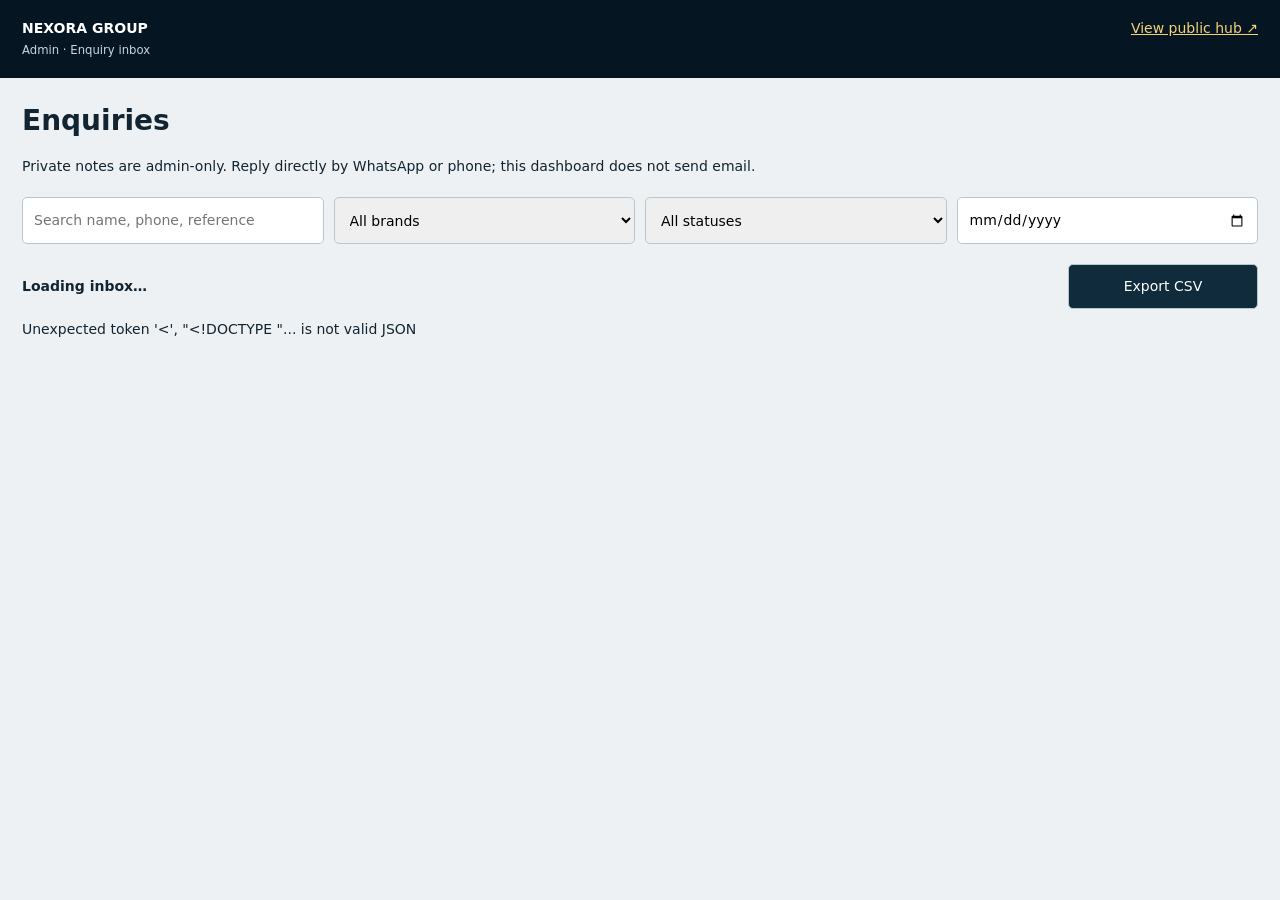
==== public/admin.html @ dfb620a5 "REVIEW AND REPAIR — complete options 1–4 for NEXORA GROUP Fixed animation timing and canvas fallback" ====
<!doctype html><html lang="en"><head><meta charset="utf-8"><meta name="viewport" content="width=device-width,initial-scale=1"><title>Enquiry inbox — NEXORA GROUP</title><link rel="icon" href="/favicon.svg"><style>*{box-sizing:border-box}body{margin:0;background:#eef1f3;color:#122431;font:14px/1.5 system-ui,sans-serif}header{background:#061522;color:#fff;padding:18px 22px;display:flex;justify-content:space-between;gap:12px}header a{color:#f3d27a}main{max-width:1400px;margin:auto;padding:22px}h1{font-size:28px;margin:0}small{color:#5d6d77}.filters{display:grid;grid-template-columns:repeat(4,minmax(0,1fr));gap:10px;margin:20px 0}input,select,textarea,button{font:inherit;padding:11px;border:1px solid #bac6cd;border-radius:5px;width:100%}button{cursor:pointer;background:#102c3c;color:#fff}.toolbar{display:flex;gap:10px;align-items:center;justify-content:space-between}.list{display:grid;grid-template-columns:repeat(auto-fit,minmax(290px,1fr));gap:14px;margin-top:16px}.item{background:#fff;border:1px solid #d5dde1;border-radius:8px;padding:16px}.item h2{font-size:18px;margin:4px 0}.item p{overflow-wrap:anywhere}.meta{font-size:12px;color:#566670}.item label{display:block;font-size:12px;margin-top:10px}.item textarea{min-height:68px}.actions{display:grid;grid-template-columns:1fr 1fr;gap:8px;margin-top:12px}.wa{display:block;text-align:center;padding:10px;background:#dff4e9;color:#13583d;text-decoration:none;border-radius:5px;font-weight:700}#message{margin-top:10px}@media(max-width:650px){main{padding:14px}.filters{grid-template-columns:1fr 1fr}header{flex-direction:column}.toolbar{flex-direction:column;align-items:stretch}}@media(max-width:390px){.filters{grid-template-columns:1fr}}:focus-visible{outline:3px solid #b88a2a;outline-offset:3px}input:focus,select:focus,textarea:focus{border-color:#b88a2a;box-shadow:0 0 0 3px #b88a2a22}button:disabled{opacity:.65;cursor:wait}.item{box-shadow:0 8px 24px #102c3c0b}.item label{font-weight:600}.item textarea{resize:vertical}body{padding-bottom:env(safe-area-inset-bottom)}@media(prefers-reduced-motion:reduce){*,*::before,*::after{scroll-behavior:auto!important;animation-duration:.01ms!important;transition-duration:.01ms!important}}</style></head><body><header><div><b>NEXORA GROUP</b><br><small style="color:#c9d6de">Admin · Enquiry inbox</small></div><a href="/">View public hub ↗</a></header><main><h1>Enquiries</h1><p>Private notes are admin-only. Reply directly by WhatsApp or phone; this dashboard does not send email.</p><div class="filters"><input id="q" aria-label="Search enquiries by name, phone or reference" placeholder="Search name, phone, reference"><select id="brand"><option value="">All brands</option><option>SKYLINE Architecture &amp; Design</option><option>SCHOLARS UNIVERSITY</option><option>NEXORA TECHNOLOGIES</option><option>TEKDiD Forex Trading Technology</option><option>NEXORA GROUP / Not sure yet</option></select><select id="status"><option value="">All statuses</option><option value="new">New</option><option value="contacted">Contacted</option><option value="in_progress">In progress</option><option value="closed">Closed</option></select><input id="date" type="date" aria-label="Filter from date"></div><div class="toolbar"><b id="count">Loading inbox…</b><button id="csv" style="max-width:190px">Export CSV</button></div><p id="message" role="status" aria-live="polite"></p><div id="list" class="list"></div></main><script>let records=[],loadSequence=0,loadController=null;const $=id=>document.getElementById(id),esc=s=>String(s??'').replace(/[&<>"']/g,c=>({'&':'&amp;','<':'&lt;','>':'&gt;','"':'&quot;',"'":'&#39;'}[c]));async function load(){const sequence=++loadSequence;if(loadController)loadController.abort();const controller=new AbortController();loadController=controller;const timer=setTimeout(()=>controller.abort(),12000);$('message').textContent='Loading enquiries…';try{const u=new URL('/api/admin-enquiries',location.origin);for(const k of ['q','brand','status','date'])u.searchParams.set(k,$(k).value);const r=await fetch(u,{credentials:'same-origin',redirect:'manual',signal:controller.signal});if(r.status===401||r.type==='opaqueredirect'){const d=r.status===401?await r.json().catch(()=>({})):{};location.href=d.login_url||'https://hatchable.com/console/login';return}if(r.status===403){if(sequence===loadSequence){$('list').innerHTML='';$('message').textContent='Access denied. Sign in with an authorized NEXORA project admin account.'}return}const d=await r.json();if(sequence!==loadSequence)return;if(!r.ok)throw Error(d.error||'Inbox request failed.');records=d.enquiries||[];$('count').textContent=records.filter(x=>x.status==='new').length+' new · '+records.length+' shown';$('message').textContent='';$('list').innerHTML=records.map(x=>{const wa='https://wa.me/'+x.phone.replace(/\D/g,'')+'?text='+encodeURIComponent('Hello '+x.name+', following up on your NEXORA GROUP enquiry '+x.reference_code+' about '+x.brand+'. ');return '<article class="item" data-id="'+x.id+'"><div class="meta">'+esc(x.reference_code)+' · '+esc(new Date(x.created_at).toLocaleString())+'</div><h2>'+esc(x.name)+'</h2><p><b>'+esc(x.brand)+'</b><br><a href="tel:'+esc(x.phone)+'">'+esc(x.phone)+'</a>'+(x.email?'<br>Optional email: '+esc(x.email):'')+'</p><p>'+esc(x.message)+'</p><label>Status<select class="edit-status"><option value="new" '+(x.status==='new'?'selected':'')+'>New</option><option value="contacted" '+(x.status==='contacted'?'selected':'')+'>Contacted</option><option value="in_progress" '+(x.status==='in_progress'?'selected':'')+'>In progress</option><option value="closed" '+(x.status==='closed'?'selected':'')+'>Closed</option></select></label><label>Public note<textarea class="public-note">'+esc(x.public_note)+'</textarea></label><label>Private notes<textarea class="private-notes">'+esc(x.private_notes)+'</textarea></label><div class="actions"><button class="save">Save changes</button><a class="wa" href="'+wa+'" target="_blank" rel="noopener">Reply on WhatsApp ↗</a><a href="tel:'+esc(x.phone)+'">Call visitor</a></div></article>';}).join('')||'<p>No enquiries match these filters.</p>';}catch(e){if(sequence===loadSequence){$('list').innerHTML='';$('message').textContent=e.name==='AbortError'?'The request timed out. Check your connection and try again.':(e.message||'Could not load enquiries.')}}finally{clearTimeout(timer)}}$('list').addEventListener('click',async e=>{const b=e.target.closest('.save');if(!b)return;const c=b.closest('.item');b.disabled=true;try{const r=await fetch('/api/admin-enquiries',{method:'PUT',credentials:'same-origin',headers:{'content-type':'application/json'},body:JSON.stringify({id:Number(c.dataset.id),status:c.querySelector('.edit-status').value,public_note:c.querySelector('.public-note').value,private_notes:c.querySelector('.private-notes').value}),signal:AbortSignal.timeout(15000)}),d=await r.json();if(!r.ok)throw Error(d.error||'Save failed');$('message').textContent='Saved.';await load();}catch(e){$('message').textContent=e.message}finally{b.disabled=false}});function csvCell(value){let s=String(value??'');if(/^[\s\u0000-\u001f]*[=+@-]/.test(s)||/^[\t\r\n]/.test(s))s="'"+s;return '"'+s.replace(/"/g,'""')+'"'}$('csv').onclick=()=>{const cols=['reference_code','name','phone','email','brand','message','status','public_note','private_notes','created_at'],csv=[cols.join(','),...records.map(r=>cols.map(k=>csvCell(r[k])).join(','))].join('\r\n'),a=document.createElement('a');a.href=URL.createObjectURL(new Blob([csv],{type:'text/csv'}));a.download='nexora-enquiries.csv';a.click();URL.revokeObjectURL(a.href)};let t;['q','brand','status','date'].forEach(id=>$(id).addEventListener(id==='q'?'input':'change',()=>{clearTimeout(t);t=setTimeout(load,250)}));load();</script><script src="/nexora-config.js"></script><script src="/contact-config.js" defer></script></body></html>
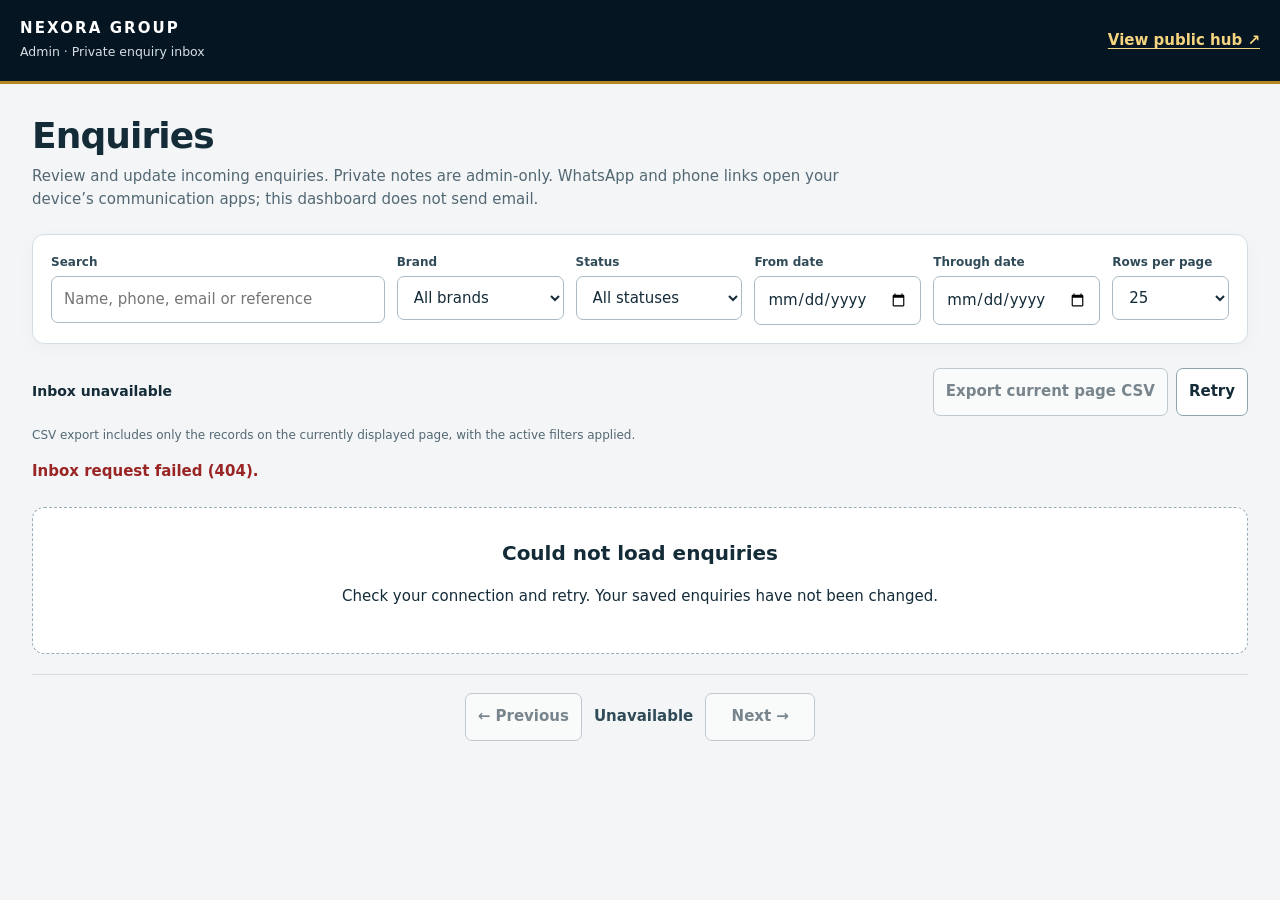
==== commit 8710a054: "Continue improving NEXORA GROUP: complete admin pagination, verify authorization, improve accessibil" ====
--- a/public/admin.html
+++ b/public/admin.html
@@ -1 +1,66 @@
-<!doctype html><html lang="en"><head><meta charset="utf-8"><meta name="viewport" content="width=device-width,initial-scale=1"><title>Enquiry inbox — NEXORA GROUP</title><link rel="icon" href="/favicon.svg"><style>*{box-sizing:border-box}body{margin:0;background:#eef1f3;color:#122431;font:14px/1.5 system-ui,sans-serif}header{background:#061522;color:#fff;padding:18px 22px;display:flex;justify-content:space-between;gap:12px}header a{color:#f3d27a}main{max-width:1400px;margin:auto;padding:22px}h1{font-size:28px;margin:0}small{color:#5d6d77}.filters{display:grid;grid-template-columns:repeat(4,minmax(0,1fr));gap:10px;margin:20px 0}input,select,textarea,button{font:inherit;padding:11px;border:1px solid #bac6cd;border-radius:5px;width:100%}button{cursor:pointer;background:#102c3c;color:#fff}.toolbar{display:flex;gap:10px;align-items:center;justify-content:space-between}.list{display:grid;grid-template-columns:repeat(auto-fit,minmax(290px,1fr));gap:14px;margin-top:16px}.item{background:#fff;border:1px solid #d5dde1;border-radius:8px;padding:16px}.item h2{font-size:18px;margin:4px 0}.item p{overflow-wrap:anywhere}.meta{font-size:12px;color:#566670}.item label{display:block;font-size:12px;margin-top:10px}.item textarea{min-height:68px}.actions{display:grid;grid-template-columns:1fr 1fr;gap:8px;margin-top:12px}.wa{display:block;text-align:center;padding:10px;background:#dff4e9;color:#13583d;text-decoration:none;border-radius:5px;font-weight:700}#message{margin-top:10px}@media(max-width:650px){main{padding:14px}.filters{grid-template-columns:1fr 1fr}header{flex-direction:column}.toolbar{flex-direction:column;align-items:stretch}}@media(max-width:390px){.filters{grid-template-columns:1fr}}:focus-visible{outline:3px solid #b88a2a;outline-offset:3px}input:focus,select:focus,textarea:focus{border-color:#b88a2a;box-shadow:0 0 0 3px #b88a2a22}button:disabled{opacity:.65;cursor:wait}.item{box-shadow:0 8px 24px #102c3c0b}.item label{font-weight:600}.item textarea{resize:vertical}body{padding-bottom:env(safe-area-inset-bottom)}@media(prefers-reduced-motion:reduce){*,*::before,*::after{scroll-behavior:auto!important;animation-duration:.01ms!important;transition-duration:.01ms!important}}</style></head><body><header><div><b>NEXORA GROUP</b><br><small style="color:#c9d6de">Admin · Enquiry inbox</small></div><a href="/">View public hub ↗</a></header><main><h1>Enquiries</h1><p>Private notes are admin-only. Reply directly by WhatsApp or phone; this dashboard does not send email.</p><div class="filters"><input id="q" aria-label="Search enquiries by name, phone or reference" placeholder="Search name, phone, reference"><select id="brand"><option value="">All brands</option><option>SKYLINE Architecture &amp; Design</option><option>SCHOLARS UNIVERSITY</option><option>NEXORA TECHNOLOGIES</option><option>TEKDiD Forex Trading Technology</option><option>NEXORA GROUP / Not sure yet</option></select><select id="status"><option value="">All statuses</option><option value="new">New</option><option value="contacted">Contacted</option><option value="in_progress">In progress</option><option value="closed">Closed</option></select><input id="date" type="date" aria-label="Filter from date"></div><div class="toolbar"><b id="count">Loading inbox…</b><button id="csv" style="max-width:190px">Export CSV</button></div><p id="message" role="status" aria-live="polite"></p><div id="list" class="list"></div></main><script>let records=[],loadSequence=0,loadController=null;const $=id=>document.getElementById(id),esc=s=>String(s??'').replace(/[&<>"']/g,c=>({'&':'&amp;','<':'&lt;','>':'&gt;','"':'&quot;',"'":'&#39;'}[c]));async function load(){const sequence=++loadSequence;if(loadController)loadController.abort();const controller=new AbortController();loadController=controller;const timer=setTimeout(()=>controller.abort(),12000);$('message').textContent='Loading enquiries…';try{const u=new URL('/api/admin-enquiries',location.origin);for(const k of ['q','brand','status','date'])u.searchParams.set(k,$(k).value);const r=await fetch(u,{credentials:'same-origin',redirect:'manual',signal:controller.signal});if(r.status===401||r.type==='opaqueredirect'){const d=r.status===401?await r.json().catch(()=>({})):{};location.href=d.login_url||'https://hatchable.com/console/login';return}if(r.status===403){if(sequence===loadSequence){$('list').innerHTML='';$('message').textContent='Access denied. Sign in with an authorized NEXORA project admin account.'}return}const d=await r.json();if(sequence!==loadSequence)return;if(!r.ok)throw Error(d.error||'Inbox request failed.');records=d.enquiries||[];$('count').textContent=records.filter(x=>x.status==='new').length+' new · '+records.length+' shown';$('message').textContent='';$('list').innerHTML=records.map(x=>{const wa='https://wa.me/'+x.phone.replace(/\D/g,'')+'?text='+encodeURIComponent('Hello '+x.name+', following up on your NEXORA GROUP enquiry '+x.reference_code+' about '+x.brand+'. ');return '<article class="item" data-id="'+x.id+'"><div class="meta">'+esc(x.reference_code)+' · '+esc(new Date(x.created_at).toLocaleString())+'</div><h2>'+esc(x.name)+'</h2><p><b>'+esc(x.brand)+'</b><br><a href="tel:'+esc(x.phone)+'">'+esc(x.phone)+'</a>'+(x.email?'<br>Optional email: '+esc(x.email):'')+'</p><p>'+esc(x.message)+'</p><label>Status<select class="edit-status"><option value="new" '+(x.status==='new'?'selected':'')+'>New</option><option value="contacted" '+(x.status==='contacted'?'selected':'')+'>Contacted</option><option value="in_progress" '+(x.status==='in_progress'?'selected':'')+'>In progress</option><option value="closed" '+(x.status==='closed'?'selected':'')+'>Closed</option></select></label><label>Public note<textarea class="public-note">'+esc(x.public_note)+'</textarea></label><label>Private notes<textarea class="private-notes">'+esc(x.private_notes)+'</textarea></label><div class="actions"><button class="save">Save changes</button><a class="wa" href="'+wa+'" target="_blank" rel="noopener">Reply on WhatsApp ↗</a><a href="tel:'+esc(x.phone)+'">Call visitor</a></div></article>';}).join('')||'<p>No enquiries match these filters.</p>';}catch(e){if(sequence===loadSequence){$('list').innerHTML='';$('message').textContent=e.name==='AbortError'?'The request timed out. Check your connection and try again.':(e.message||'Could not load enquiries.')}}finally{clearTimeout(timer)}}$('list').addEventListener('click',async e=>{const b=e.target.closest('.save');if(!b)return;const c=b.closest('.item');b.disabled=true;try{const r=await fetch('/api/admin-enquiries',{method:'PUT',credentials:'same-origin',headers:{'content-type':'application/json'},body:JSON.stringify({id:Number(c.dataset.id),status:c.querySelector('.edit-status').value,public_note:c.querySelector('.public-note').value,private_notes:c.querySelector('.private-notes').value}),signal:AbortSignal.timeout(15000)}),d=await r.json();if(!r.ok)throw Error(d.error||'Save failed');$('message').textContent='Saved.';await load();}catch(e){$('message').textContent=e.message}finally{b.disabled=false}});function csvCell(value){let s=String(value??'');if(/^[\s\u0000-\u001f]*[=+@-]/.test(s)||/^[\t\r\n]/.test(s))s="'"+s;return '"'+s.replace(/"/g,'""')+'"'}$('csv').onclick=()=>{const cols=['reference_code','name','phone','email','brand','message','status','public_note','private_notes','created_at'],csv=[cols.join(','),...records.map(r=>cols.map(k=>csvCell(r[k])).join(','))].join('\r\n'),a=document.createElement('a');a.href=URL.createObjectURL(new Blob([csv],{type:'text/csv'}));a.download='nexora-enquiries.csv';a.click();URL.revokeObjectURL(a.href)};let t;['q','brand','status','date'].forEach(id=>$(id).addEventListener(id==='q'?'input':'change',()=>{clearTimeout(t);t=setTimeout(load,250)}));load();</script><script src="/nexora-config.js"></script><script src="/contact-config.js" defer></script></body></html>+<!doctype html>
+<html lang="en">
+<head>
+<meta charset="utf-8"><meta name="viewport" content="width=device-width,initial-scale=1,viewport-fit=cover">
+<meta name="robots" content="noindex,nofollow,noarchive"><meta name="theme-color" content="#061522">
+<title>Enquiry inbox — NEXORA GROUP</title><link rel="icon" href="/favicon.svg">
+<style>
+:root{color-scheme:light;--navy:#061522;--ink:#142b38;--muted:#536874;--gold:#b48625;--line:#d4dee3;--paper:#f3f5f6}
+*{box-sizing:border-box}html{scroll-behavior:smooth;scroll-padding-top:20px}body{margin:0;background:var(--paper);color:var(--ink);font:15px/1.55 system-ui,-apple-system,BlinkMacSystemFont,"Segoe UI",sans-serif;padding-bottom:env(safe-area-inset-bottom)}
+a{color:#155b76;text-underline-offset:3px}button,input,select,textarea{font:inherit}button,input,select,textarea{border:1px solid #aabac3;border-radius:7px;padding:11px 12px;min-height:44px}button{cursor:pointer;background:var(--navy);color:#fff;font-weight:650}button:disabled{opacity:.55;cursor:wait}button:focus-visible,a:focus-visible,input:focus-visible,select:focus-visible,textarea:focus-visible{outline:3px solid #8b620b;outline-offset:3px;box-shadow:0 0 0 5px #fff}
+.skip-link{position:absolute;top:-100px;left:16px;z-index:1000;background:#f0c968;color:#07101d;padding:12px 16px;font-weight:750}.skip-link:focus{top:12px}header{background:var(--navy);color:#fff;padding:17px max(20px,env(safe-area-inset-left));display:flex;align-items:center;justify-content:space-between;gap:18px;border-bottom:3px solid var(--gold)}header b{letter-spacing:.14em}header small{color:#d5e0e5}header a{color:#f5d47f;font-weight:650}
+main{max-width:1420px;margin:auto;padding:clamp(16px,3vw,32px)}h1{font-size:clamp(27px,4vw,36px);line-height:1.1;margin:0 0 10px;letter-spacing:-.025em}h2{font-size:20px}p{margin-top:8px}.intro{color:var(--muted);max-width:850px}
+.filters{display:grid;grid-template-columns:minmax(180px,2fr) repeat(4,minmax(130px,1fr)) minmax(110px,.7fr);gap:12px;padding:18px;background:#fff;border:1px solid var(--line);border-radius:12px;margin:22px 0 14px;box-shadow:0 5px 20px #102c3c08}.field{display:flex;flex-direction:column;gap:5px;min-width:0}.field label{font-size:12px;font-weight:750;color:#304b58}.field input,.field select{width:100%;min-width:0;background:#fff;color:var(--ink)}
+.toolbar{display:flex;align-items:center;justify-content:space-between;gap:14px;flex-wrap:wrap;padding:10px 0}.toolbar strong{font-size:14px}.toolbar .buttons{display:flex;align-items:center;gap:8px;flex-wrap:wrap}.secondary{background:#fff;color:var(--ink);border-color:#91a5b0}.note{font-size:12px;color:var(--muted);margin:0 0 8px}
+#message{padding:8px 0;min-height:24px;color:#334d59}#message.error{color:#9a2525;font-weight:650}#message.success{color:#176345;font-weight:650}
+.list{display:grid;grid-template-columns:repeat(auto-fit,minmax(min(100%,330px),1fr));gap:14px;margin:12px 0 20px}.item{background:#fff;border:1px solid var(--line);border-radius:12px;padding:17px;box-shadow:0 7px 24px #102c3c0b;min-width:0}.item h2{margin:7px 0;font-size:21px;overflow-wrap:anywhere}.item p{overflow-wrap:anywhere}.meta{font-size:12px;color:#536874;overflow-wrap:anywhere}.item label{display:block;font-size:12px;font-weight:750;margin-top:12px}.item textarea,.item select{display:block;width:100%;margin-top:5px}.item textarea{min-height:78px;resize:vertical}.actions{display:flex;gap:8px;flex-wrap:wrap;margin-top:14px}.actions button,.actions a{flex:1 1 125px;min-height:44px;text-align:center;display:inline-flex;align-items:center;justify-content:center;padding:10px;border-radius:7px;font-weight:700}.actions a{background:#e3f3ec;color:#15553e;text-decoration:none;border:1px solid #b7d9ca}.actions a.call{background:#f4f6f7;color:#173847;border-color:var(--line)}
+.pagination{display:flex;align-items:center;justify-content:center;gap:12px;flex-wrap:wrap;border-top:1px solid var(--line);padding:18px 0 8px}.pagination button{min-width:110px}.pagination .page-summary{font-weight:700;color:#304b58;text-align:center}.empty{grid-column:1/-1;background:#fff;border:1px dashed #9aadb7;border-radius:12px;padding:30px;text-align:center}.empty h2{margin-top:0}.sr-only{position:absolute;width:1px;height:1px;padding:0;margin:-1px;overflow:hidden;clip:rect(0,0,0,0);white-space:nowrap;border:0}
+@media(max-width:1050px){.filters{grid-template-columns:repeat(3,minmax(0,1fr))}}@media(max-width:650px){header{padding:14px 16px;align-items:flex-start;flex-direction:column;gap:7px}.filters{grid-template-columns:repeat(2,minmax(0,1fr));padding:13px}.filters .field:first-child{grid-column:1/-1}.toolbar{align-items:stretch}.toolbar .buttons{width:100%}.toolbar .buttons button{flex:1}.list{grid-template-columns:minmax(0,1fr)}.pagination{gap:8px}.pagination button{min-width:100px;flex:1}.pagination .page-summary{width:100%;order:-1}}
+@media(max-width:360px){main{padding:12px}.filters{grid-template-columns:minmax(0,1fr)}.filters .field:first-child{grid-column:auto}.toolbar .buttons{flex-direction:column;align-items:stretch}.toolbar .buttons button{width:100%}}
+@media(prefers-reduced-motion:reduce){html{scroll-behavior:auto}*,*::before,*::after{animation:none!important;transition:none!important}}
+</style>
+</head>
+<body>
+<a class="skip-link" href="#main-content">Skip to main content</a>
+<header><div><b>NEXORA GROUP</b><br><small>Admin · Private enquiry inbox</small></div><a href="/">View public hub ↗</a></header>
+<main id="main-content">
+<h1>Enquiries</h1><p class="intro">Review and update incoming enquiries. Private notes are admin-only. WhatsApp and phone links open your device’s communication apps; this dashboard does not send email.</p>
+<form id="filters" class="filters" role="search" aria-label="Filter enquiries">
+<div class="field"><label for="q">Search</label><input id="q" name="q" autocomplete="off" placeholder="Name, phone, email or reference"></div>
+<div class="field"><label for="brand">Brand</label><select id="brand" name="brand"><option value="">All brands</option><option>SKYLINE Architecture &amp; Design</option><option>SCHOLARS UNIVERSITY</option><option>NEXORA TECHNOLOGIES</option><option>TEKDiD Forex Trading Technology</option><option>NEXORA GROUP / Not sure yet</option></select></div>
+<div class="field"><label for="status">Status</label><select id="status" name="status"><option value="">All statuses</option><option value="new">New</option><option value="contacted">Contacted</option><option value="in_progress">In progress</option><option value="closed">Closed</option></select></div>
+<div class="field"><label for="dateFrom">From date</label><input id="dateFrom" name="dateFrom" type="date"></div>
+<div class="field"><label for="dateTo">Through date</label><input id="dateTo" name="dateTo" type="date"></div>
+<div class="field"><label for="pageSize">Rows per page</label><select id="pageSize" name="pageSize"><option value="10">10</option><option value="25" selected>25</option><option value="50">50</option><option value="100">100</option></select></div>
+</form>
+<div class="toolbar"><strong id="count" aria-live="polite">Loading inbox…</strong><div class="buttons"><button id="csv" type="button" class="secondary" disabled>Export current page CSV</button><button id="retry" type="button" class="secondary" hidden>Retry</button></div></div>
+<p class="note">CSV export includes only the records on the currently displayed page, with the active filters applied.</p>
+<p id="message" role="status" aria-live="polite">Loading enquiries…</p>
+<div id="list" class="list" aria-busy="true"></div>
+<nav class="pagination" aria-label="Enquiry result pages"><button id="previous" type="button" class="secondary" disabled>← Previous</button><span id="page-summary" class="page-summary">Page 1</span><button id="next" type="button" class="secondary" disabled>Next →</button></nav>
+</main>
+<script>
+(()=>{'use strict';
+const $=id=>document.getElementById(id),esc=s=>String(s??'').replace(/[&<>"']/g,c=>({'&':'&amp;','<':'&lt;','>':'&gt;','"':'&quot;',"'":'&#39;'}[c]));
+let records=[],pagination={page:1,pageSize:25,total:0,totalPages:1,hasPrevious:false,hasNext:false},loadSequence=0,loadController=null,timer=null;
+const filters=['q','brand','status','dateFrom','dateTo','pageSize'];
+function say(message,kind=''){const el=$('message');el.className=kind;el.textContent=message}
+function queryUrl(){const u=new URL('/api/admin-enquiries',location.origin);for(const k of filters)u.searchParams.set(k,$(k).value);u.searchParams.set('page',String(pagination.page));return u}
+function card(x){const phoneDigits=String(x.phone||'').replace(/\D/g,'');const wa='https://wa.me/'+phoneDigits+'?text='+encodeURIComponent('Hello '+x.name+', following up on your NEXORA GROUP enquiry '+x.reference_code+' about '+x.brand+'. ');return '<article class="item" data-id="'+Number(x.id)+'"><div class="meta">'+esc(x.reference_code)+' · '+esc(new Date(x.created_at).toLocaleString())+'</div><h2>'+esc(x.name)+'</h2><p><b>'+esc(x.brand)+'</b><br><a href="tel:'+esc(x.phone)+'">'+esc(x.phone)+'</a>'+(x.email?'<br><span>Email: </span><a href="mailto:'+esc(x.email)+'">'+esc(x.email)+'</a>':'')+'</p><p>'+esc(x.message)+'</p><label>Status<select class="edit-status" aria-label="Status for '+esc(x.reference_code)+'"><option value="new" '+(x.status==='new'?'selected':'')+'>New</option><option value="contacted" '+(x.status==='contacted'?'selected':'')+'>Contacted</option><option value="in_progress" '+(x.status==='in_progress'?'selected':'')+'>In progress</option><option value="closed" '+(x.status==='closed'?'selected':'')+'>Closed</option></select></label><label>Public note<textarea class="public-note" aria-label="Public note for '+esc(x.reference_code)+'">'+esc(x.public_note)+'</textarea></label><label>Private notes<textarea class="private-notes" aria-label="Private notes for '+esc(x.reference_code)+'">'+esc(x.private_notes)+'</textarea></label><div class="actions"><button class="save" type="button">Save changes</button><a href="'+wa+'" target="_blank" rel="noopener noreferrer">Reply on WhatsApp ↗</a><a class="call" href="tel:'+esc(x.phone)+'">Call visitor</a></div></article>'}
+function render(){ $('count').textContent=pagination.total+' enquiries · '+records.filter(x=>x.status==='new').length+' new on this page';$('page-summary').textContent='Page '+pagination.page+' of '+pagination.totalPages+' · '+pagination.total+' total';$('previous').disabled=!pagination.hasPrevious;$('next').disabled=!pagination.hasNext;$('csv').disabled=!records.length;$('list').innerHTML=records.map(card).join('')||'<section class="empty"><h2>No matching enquiries</h2><p>Try changing or clearing one or more filters.</p></section>';$('list').setAttribute('aria-busy','false')}
+async function load(){const sequence=++loadSequence;if(loadController)loadController.abort();const controller=new AbortController();loadController=controller;const timeout=setTimeout(()=>controller.abort(),12000);$('list').setAttribute('aria-busy','true');$('retry').hidden=true;$('csv').disabled=true;say('Loading enquiries…');try{const r=await fetch(queryUrl(),{credentials:'same-origin',redirect:'manual',cache:'no-store',signal:controller.signal,headers:{Accept:'application/json'}});if(sequence!==loadSequence)return;if(r.status===401||r.type==='opaqueredirect'){records=[];$('list').innerHTML='';$('count').textContent='Session required';say('Your admin session is missing or expired. Sign in with an authorized project admin account, then return to this page.','error');$('retry').hidden=false;const d=await r.json().catch(()=>({}));if(d.login_url)$('retry').onclick=()=>location.href=d.login_url;else $('retry').onclick=()=>location.href='https://hatchable.com/console/login';$('page-summary').textContent='Sign-in required';return}if(r.status===403){records=[];$('list').innerHTML='';$('count').textContent='Access denied';say('This account is signed in but does not have the project admin role.','error');$('retry').hidden=false;$('retry').onclick=()=>load();$('page-summary').textContent='Access denied';return}const d=await r.json().catch(()=>({}));if(sequence!==loadSequence)return;if(!r.ok)throw Error(d.error||'Inbox request failed ('+r.status+').');records=Array.isArray(d.enquiries)?d.enquiries:[];pagination=d.pagination||pagination;render();say('');}catch(e){if(sequence!==loadSequence)return;records=[];$('list').innerHTML='<section class="empty"><h2>Could not load enquiries</h2><p>Check your connection and retry. Your saved enquiries have not been changed.</p></section>';$('list').setAttribute('aria-busy','false');$('count').textContent='Inbox unavailable';say(e.name==='AbortError'?'The request timed out. Please retry.':(e.message||'Could not load enquiries.'),'error');$('retry').hidden=false;$('retry').onclick=()=>load();$('page-summary').textContent='Unavailable';}finally{clearTimeout(timeout)}}
+function resetPage(){pagination.page=1;load()}
+$('filters').addEventListener('submit',e=>e.preventDefault());
+$('q').addEventListener('input',()=>{clearTimeout(timer);timer=setTimeout(resetPage,300)});
+['brand','status','dateFrom','dateTo','pageSize'].forEach(id=>$(id).addEventListener('change',()=>{if($('dateFrom').value&&$('dateTo').value&&$('dateFrom').value>$('dateTo').value){say('The From date must be on or before the Through date.','error');$('dateFrom').focus();return}resetPage()}));
+$('previous').addEventListener('click',()=>{if(pagination.hasPrevious){pagination.page--;load()}});
+$('next').addEventListener('click',()=>{if(pagination.hasNext){pagination.page++;load()}});
+$('retry').addEventListener('click',()=>load());
+$('list').addEventListener('click',async e=>{const b=e.target.closest('.save');if(!b)return;const c=b.closest('.item');b.disabled=true;const old=b.textContent;b.textContent='Saving…';try{const r=await fetch('/api/admin-enquiries',{method:'PUT',credentials:'same-origin',headers:{'content-type':'application/json','accept':'application/json'},body:JSON.stringify({id:Number(c.dataset.id),status:c.querySelector('.edit-status').value,public_note:c.querySelector('.public-note').value,private_notes:c.querySelector('.private-notes').value}),signal:AbortSignal.timeout(15000)});if(r.status===401||r.status===403){say('Your session expired or admin access was revoked. Sign in again and retry.','error');return}const d=await r.json().catch(()=>({}));if(!r.ok)throw Error(d.error||'Save failed');say('Changes saved. Audit entry recorded.','success');await load()}catch(err){say(err.message||'Could not save changes.','error')}finally{b.disabled=false;b.textContent=old}});
+function csvCell(value){let s=String(value??'');if(/^[\s\u0000-\u001f]*[=+@-]/.test(s)||/^[\t\r\n]/.test(s))s="'"+s;return '"'+s.replace(/"/g,'""')+'"'}
+$('csv').addEventListener('click',()=>{if(!records.length)return;const cols=['reference_code','name','phone','email','brand','message','status','public_note','private_notes','created_at'],csv=[cols.join(','),...records.map(row=>cols.map(k=>csvCell(row[k])).join(','))].join('\r\n'),blob=new Blob(['\uFEFF',csv],{type:'text/csv;charset=utf-8'}),url=URL.createObjectURL(blob),a=document.createElement('a');a.href=url;a.download='nexora-enquiries-page-'+pagination.page+'.csv';document.body.append(a);a.click();a.remove();setTimeout(()=>URL.revokeObjectURL(url),1000)});
+load();
+})();
+</script>
+<script src="/nexora-config.js"></script><script src="/contact-config.js" defer></script>
+</body></html>
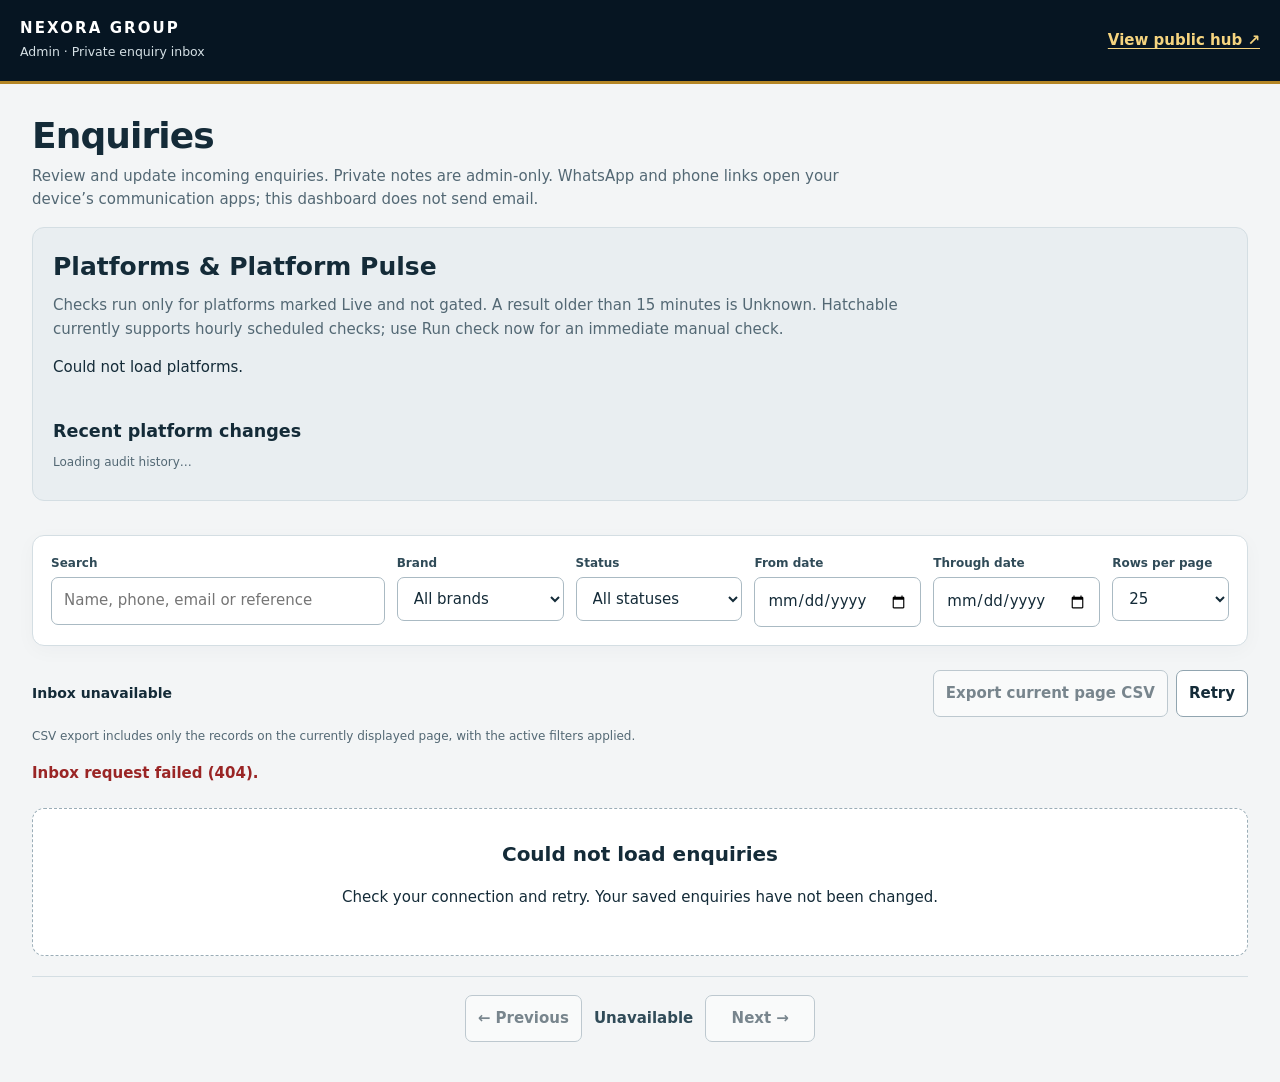
==== commit eff136e1: "Implement Stage 1: real platform pulse, honest public status chips, and admin platform controls Adde" ====
--- a/public/admin.html
+++ b/public/admin.html
@@ -17,7 +17,7 @@
 .pagination{display:flex;align-items:center;justify-content:center;gap:12px;flex-wrap:wrap;border-top:1px solid var(--line);padding:18px 0 8px}.pagination button{min-width:110px}.pagination .page-summary{font-weight:700;color:#304b58;text-align:center}.empty{grid-column:1/-1;background:#fff;border:1px dashed #9aadb7;border-radius:12px;padding:30px;text-align:center}.empty h2{margin-top:0}.sr-only{position:absolute;width:1px;height:1px;padding:0;margin:-1px;overflow:hidden;clip:rect(0,0,0,0);white-space:nowrap;border:0}
 @media(max-width:1050px){.filters{grid-template-columns:repeat(3,minmax(0,1fr))}}@media(max-width:650px){header{padding:14px 16px;align-items:flex-start;flex-direction:column;gap:7px}.filters{grid-template-columns:repeat(2,minmax(0,1fr));padding:13px}.filters .field:first-child{grid-column:1/-1}.toolbar{align-items:stretch}.toolbar .buttons{width:100%}.toolbar .buttons button{flex:1}.list{grid-template-columns:minmax(0,1fr)}.pagination{gap:8px}.pagination button{min-width:100px;flex:1}.pagination .page-summary{width:100%;order:-1}}
 @media(max-width:360px){main{padding:12px}.filters{grid-template-columns:minmax(0,1fr)}.filters .field:first-child{grid-column:auto}.toolbar .buttons{flex-direction:column;align-items:stretch}.toolbar .buttons button{width:100%}}
-@media(prefers-reduced-motion:reduce){html{scroll-behavior:auto}*,*::before,*::after{animation:none!important;transition:none!important}}
+#platforms-panel{margin:0 0 34px;padding:20px;background:#e9eef1;border:1px solid var(--line);border-radius:12px}#platforms-panel>h2{margin:0 0 6px;font-size:25px}#platforms-panel>h3{margin:24px 0 8px}.platform-admin-list{display:grid;grid-template-columns:repeat(auto-fit,minmax(min(100%,390px),1fr));gap:14px;margin-top:12px}.platform-admin-card{background:#fff;border:1px solid var(--line);border-radius:10px;padding:16px;min-width:0}.platform-admin-card h3{margin:0 0 4px;font-size:19px;overflow-wrap:anywhere}.platform-admin-card .platform-pulse-summary{font-size:12px;color:var(--muted);margin:4px 0 12px}.platform-admin-fields{display:grid;grid-template-columns:repeat(2,minmax(0,1fr));gap:10px}.platform-admin-fields .field-wide{grid-column:1/-1}.platform-admin-fields label{display:block;font-size:12px;font-weight:750;margin:0 0 4px}.platform-admin-fields input,.platform-admin-fields select,.platform-admin-fields textarea{width:100%;min-width:0;background:#fff;color:var(--ink)}.platform-admin-fields textarea{min-height:68px;resize:vertical}.platform-admin-fields .gate-field{display:flex;align-items:center;gap:9px;font-weight:750}.platform-admin-fields .gate-field input{width:20px;min-height:20px;height:20px}.platform-admin-actions{display:flex;flex-wrap:wrap;gap:8px;margin-top:12px}.platform-admin-actions button{flex:1 1 140px}.platform-admin-history{margin-top:14px;border-top:1px solid var(--line);padding-top:10px}.platform-admin-history summary{cursor:pointer;font-weight:750;font-size:12px}.platform-admin-history table{width:100%;border-collapse:collapse;margin-top:8px;font-size:11px}.platform-admin-history th,.platform-admin-history td{text-align:left;vertical-align:top;border-bottom:1px solid #e2e8eb;padding:6px 4px;overflow-wrap:anywhere}.platform-admin-history th{color:#334d59}.platform-audit-list{display:grid;gap:8px}.platform-audit-entry{padding:10px 12px;background:#fff;border:1px solid var(--line);border-radius:8px;font-size:12px;overflow-wrap:anywhere}.platform-audit-entry small{display:block;color:var(--muted)}@media(max-width:520px){#platforms-panel{padding:12px}.platform-admin-fields{grid-template-columns:minmax(0,1fr)}.platform-admin-fields .field-wide{grid-column:auto}.platform-admin-actions{flex-direction:column}.platform-admin-actions button{width:100%}}@media(prefers-reduced-motion:reduce){html{scroll-behavior:auto}*,*::before,*::after{animation:none!important;transition:none!important}}
 </style>
 </head>
 <body>
@@ -25,6 +25,7 @@
 <header><div><b>NEXORA GROUP</b><br><small>Admin · Private enquiry inbox</small></div><a href="/">View public hub ↗</a></header>
 <main id="main-content">
 <h1>Enquiries</h1><p class="intro">Review and update incoming enquiries. Private notes are admin-only. WhatsApp and phone links open your device’s communication apps; this dashboard does not send email.</p>
+<section id="platforms-panel" aria-labelledby="platforms-heading"><h2 id="platforms-heading">Platforms &amp; Platform Pulse</h2><p class="intro">Checks run only for platforms marked Live and not gated. A result older than 15 minutes is Unknown. Hatchable currently supports hourly scheduled checks; use Run check now for an immediate manual check.</p><p id="platform-message" role="status" aria-live="polite">Loading platform registry…</p><div id="platform-list" class="platform-admin-list" aria-busy="true"></div><h3>Recent platform changes</h3><div id="platform-audit" class="platform-audit-list"><p class="note">Loading audit history…</p></div></section>
 <form id="filters" class="filters" role="search" aria-label="Filter enquiries">
 <div class="field"><label for="q">Search</label><input id="q" name="q" autocomplete="off" placeholder="Name, phone, email or reference"></div>
 <div class="field"><label for="brand">Brand</label><select id="brand" name="brand"><option value="">All brands</option><option>SKYLINE Architecture &amp; Design</option><option>SCHOLARS UNIVERSITY</option><option>NEXORA TECHNOLOGIES</option><option>TEKDiD Forex Trading Technology</option><option>NEXORA GROUP / Not sure yet</option></select></div>
@@ -45,20 +46,37 @@
 let records=[],pagination={page:1,pageSize:25,total:0,totalPages:1,hasPrevious:false,hasNext:false},loadSequence=0,loadController=null,timer=null;
 const filters=['q','brand','status','dateFrom','dateTo','pageSize'];
 function say(message,kind=''){const el=$('message');el.className=kind;el.textContent=message}
-function queryUrl(){const u=new URL('/api/admin-enquiries',location.origin);for(const k of filters)u.searchParams.set(k,$(k).value);u.searchParams.set('page',String(pagination.page));return u}
+function queryUrl(){const u=new URL('/api/admin-enquiries',location.origin);for(const k of filters)if($(k).value)u.searchParams.set(k,$(k).value);u.searchParams.set('page',String(pagination.page));return u}
+function syncUrl(){const u=new URL(location.href);for(const k of [...filters,'page'])u.searchParams.delete(k);for(const k of filters)if($(k).value)u.searchParams.set(k,$(k).value);u.searchParams.set('page',String(pagination.page));history.replaceState(null,'',u.pathname+u.search+u.hash)}
+function clearPrivateView(message){records=[];$('list').innerHTML='';$('list').setAttribute('aria-busy','false');$('csv').disabled=true;$('previous').disabled=true;$('next').disabled=true;$('count').textContent='Inbox unavailable';$('page-summary').textContent='Sign-in required';say(message,'error')}
 function card(x){const phoneDigits=String(x.phone||'').replace(/\D/g,'');const wa='https://wa.me/'+phoneDigits+'?text='+encodeURIComponent('Hello '+x.name+', following up on your NEXORA GROUP enquiry '+x.reference_code+' about '+x.brand+'. ');return '<article class="item" data-id="'+Number(x.id)+'"><div class="meta">'+esc(x.reference_code)+' · '+esc(new Date(x.created_at).toLocaleString())+'</div><h2>'+esc(x.name)+'</h2><p><b>'+esc(x.brand)+'</b><br><a href="tel:'+esc(x.phone)+'">'+esc(x.phone)+'</a>'+(x.email?'<br><span>Email: </span><a href="mailto:'+esc(x.email)+'">'+esc(x.email)+'</a>':'')+'</p><p>'+esc(x.message)+'</p><label>Status<select class="edit-status" aria-label="Status for '+esc(x.reference_code)+'"><option value="new" '+(x.status==='new'?'selected':'')+'>New</option><option value="contacted" '+(x.status==='contacted'?'selected':'')+'>Contacted</option><option value="in_progress" '+(x.status==='in_progress'?'selected':'')+'>In progress</option><option value="closed" '+(x.status==='closed'?'selected':'')+'>Closed</option></select></label><label>Public note<textarea class="public-note" aria-label="Public note for '+esc(x.reference_code)+'">'+esc(x.public_note)+'</textarea></label><label>Private notes<textarea class="private-notes" aria-label="Private notes for '+esc(x.reference_code)+'">'+esc(x.private_notes)+'</textarea></label><div class="actions"><button class="save" type="button">Save changes</button><a href="'+wa+'" target="_blank" rel="noopener noreferrer">Reply on WhatsApp ↗</a><a class="call" href="tel:'+esc(x.phone)+'">Call visitor</a></div></article>'}
 function render(){ $('count').textContent=pagination.total+' enquiries · '+records.filter(x=>x.status==='new').length+' new on this page';$('page-summary').textContent='Page '+pagination.page+' of '+pagination.totalPages+' · '+pagination.total+' total';$('previous').disabled=!pagination.hasPrevious;$('next').disabled=!pagination.hasNext;$('csv').disabled=!records.length;$('list').innerHTML=records.map(card).join('')||'<section class="empty"><h2>No matching enquiries</h2><p>Try changing or clearing one or more filters.</p></section>';$('list').setAttribute('aria-busy','false')}
-async function load(){const sequence=++loadSequence;if(loadController)loadController.abort();const controller=new AbortController();loadController=controller;const timeout=setTimeout(()=>controller.abort(),12000);$('list').setAttribute('aria-busy','true');$('retry').hidden=true;$('csv').disabled=true;say('Loading enquiries…');try{const r=await fetch(queryUrl(),{credentials:'same-origin',redirect:'manual',cache:'no-store',signal:controller.signal,headers:{Accept:'application/json'}});if(sequence!==loadSequence)return;if(r.status===401||r.type==='opaqueredirect'){records=[];$('list').innerHTML='';$('count').textContent='Session required';say('Your admin session is missing or expired. Sign in with an authorized project admin account, then return to this page.','error');$('retry').hidden=false;const d=await r.json().catch(()=>({}));if(d.login_url)$('retry').onclick=()=>location.href=d.login_url;else $('retry').onclick=()=>location.href='https://hatchable.com/console/login';$('page-summary').textContent='Sign-in required';return}if(r.status===403){records=[];$('list').innerHTML='';$('count').textContent='Access denied';say('This account is signed in but does not have the project admin role.','error');$('retry').hidden=false;$('retry').onclick=()=>load();$('page-summary').textContent='Access denied';return}const d=await r.json().catch(()=>({}));if(sequence!==loadSequence)return;if(!r.ok)throw Error(d.error||'Inbox request failed ('+r.status+').');records=Array.isArray(d.enquiries)?d.enquiries:[];pagination=d.pagination||pagination;render();say('');}catch(e){if(sequence!==loadSequence)return;records=[];$('list').innerHTML='<section class="empty"><h2>Could not load enquiries</h2><p>Check your connection and retry. Your saved enquiries have not been changed.</p></section>';$('list').setAttribute('aria-busy','false');$('count').textContent='Inbox unavailable';say(e.name==='AbortError'?'The request timed out. Please retry.':(e.message||'Could not load enquiries.'),'error');$('retry').hidden=false;$('retry').onclick=()=>load();$('page-summary').textContent='Unavailable';}finally{clearTimeout(timeout)}}
-function resetPage(){pagination.page=1;load()}
+async function load(){const sequence=++loadSequence;if(loadController)loadController.abort();const controller=new AbortController();loadController=controller;const timeout=setTimeout(()=>controller.abort(),12000);$('list').setAttribute('aria-busy','true');$('retry').hidden=true;$('csv').disabled=true;say('Loading enquiries…');try{const r=await fetch(queryUrl(),{credentials:'same-origin',redirect:'manual',cache:'no-store',signal:controller.signal,headers:{Accept:'application/json'}});if(sequence!==loadSequence)return;if(r.status===401||r.type==='opaqueredirect'){const d=await r.json().catch(()=>({}));clearPrivateView('Your admin session is missing or expired. Sign in with an authorized project admin account, then return to this page.');$('retry').hidden=false;$('retry').textContent='Sign in again';$('retry').onclick=()=>location.href=d.login_url||'https://hatchable.com/console/login';return}if(r.status===403){clearPrivateView('This account does not have the project admin role. Private enquiry data has been cleared from this page.');$('retry').hidden=false;$('retry').textContent='Retry access check';$('retry').onclick=()=>load();return}const d=await r.json().catch(()=>({}));if(sequence!==loadSequence)return;if(!r.ok)throw Error(d.error||'Inbox request failed ('+r.status+').');records=Array.isArray(d.enquiries)?d.enquiries:[];pagination=d.pagination||pagination;syncUrl();render();say('');}catch(e){if(sequence!==loadSequence)return;records=[];$('list').innerHTML='<section class="empty"><h2>Could not load enquiries</h2><p>Check your connection and retry. Your saved enquiries have not been changed.</p></section>';$('list').setAttribute('aria-busy','false');$('count').textContent='Inbox unavailable';say(e.name==='AbortError'?'The request timed out. Please retry.':(e.message||'Could not load enquiries.'),'error');$('retry').hidden=false;$('retry').onclick=()=>load();$('page-summary').textContent='Unavailable';}finally{clearTimeout(timeout)}}
+function resetPage(){pagination.page=1;syncUrl();load()}
 $('filters').addEventListener('submit',e=>e.preventDefault());
 $('q').addEventListener('input',()=>{clearTimeout(timer);timer=setTimeout(resetPage,300)});
 ['brand','status','dateFrom','dateTo','pageSize'].forEach(id=>$(id).addEventListener('change',()=>{if($('dateFrom').value&&$('dateTo').value&&$('dateFrom').value>$('dateTo').value){say('The From date must be on or before the Through date.','error');$('dateFrom').focus();return}resetPage()}));
-$('previous').addEventListener('click',()=>{if(pagination.hasPrevious){pagination.page--;load()}});
-$('next').addEventListener('click',()=>{if(pagination.hasNext){pagination.page++;load()}});
+$('previous').addEventListener('click',()=>{if(pagination.hasPrevious){pagination.page--;syncUrl();load()}});
+$('next').addEventListener('click',()=>{if(pagination.hasNext){pagination.page++;syncUrl();load()}});
 $('retry').addEventListener('click',()=>load());
-$('list').addEventListener('click',async e=>{const b=e.target.closest('.save');if(!b)return;const c=b.closest('.item');b.disabled=true;const old=b.textContent;b.textContent='Saving…';try{const r=await fetch('/api/admin-enquiries',{method:'PUT',credentials:'same-origin',headers:{'content-type':'application/json','accept':'application/json'},body:JSON.stringify({id:Number(c.dataset.id),status:c.querySelector('.edit-status').value,public_note:c.querySelector('.public-note').value,private_notes:c.querySelector('.private-notes').value}),signal:AbortSignal.timeout(15000)});if(r.status===401||r.status===403){say('Your session expired or admin access was revoked. Sign in again and retry.','error');return}const d=await r.json().catch(()=>({}));if(!r.ok)throw Error(d.error||'Save failed');say('Changes saved. Audit entry recorded.','success');await load()}catch(err){say(err.message||'Could not save changes.','error')}finally{b.disabled=false;b.textContent=old}});
+$('list').addEventListener('click',async e=>{const b=e.target.closest('.save');if(!b)return;const c=b.closest('.item');b.disabled=true;const old=b.textContent;b.textContent='Saving…';try{const r=await fetch('/api/admin-enquiries',{method:'PUT',credentials:'same-origin',headers:{'content-type':'application/json','accept':'application/json'},body:JSON.stringify({id:Number(c.dataset.id),status:c.querySelector('.edit-status').value,public_note:c.querySelector('.public-note').value,private_notes:c.querySelector('.private-notes').value}),signal:AbortSignal.timeout(15000)});if(r.status===401||r.status===403){clearPrivateView(r.status===401?'Your session expired. Private enquiry data has been cleared; sign in again to continue.':'Admin access was revoked. Private enquiry data has been cleared from this page.');$('retry').hidden=false;$('retry').textContent='Sign in again';$('retry').onclick=()=>location.href='https://hatchable.com/console/login';return}const d=await r.json().catch(()=>({}));if(!r.ok)throw Error(d.error||'Save failed');say('Changes saved. Audit entry recorded.','success');await load()}catch(err){say(err.message||'Could not save changes.','error')}finally{b.disabled=false;b.textContent=old}});
 function csvCell(value){let s=String(value??'');if(/^[\s\u0000-\u001f]*[=+@-]/.test(s)||/^[\t\r\n]/.test(s))s="'"+s;return '"'+s.replace(/"/g,'""')+'"'}
 $('csv').addEventListener('click',()=>{if(!records.length)return;const cols=['reference_code','name','phone','email','brand','message','status','public_note','private_notes','created_at'],csv=[cols.join(','),...records.map(row=>cols.map(k=>csvCell(row[k])).join(','))].join('\r\n'),blob=new Blob(['\uFEFF',csv],{type:'text/csv;charset=utf-8'}),url=URL.createObjectURL(blob),a=document.createElement('a');a.href=url;a.download='nexora-enquiries-page-'+pagination.page+'.csv';document.body.append(a);a.click();a.remove();setTimeout(()=>URL.revokeObjectURL(url),1000)});
+const initialUrl=new URL(location.href);for(const k of filters){const v=initialUrl.searchParams.get(k);if(v!==null&&$(k))$(k).value=v}const requestedPage=Number.parseInt(initialUrl.searchParams.get('page')||'1',10);pagination.page=Number.isFinite(requestedPage)?Math.max(1,requestedPage):1;
+load();
+})();
+</script>
+<script>
+(()=>{'use strict';
+const $=id=>document.getElementById(id),esc=s=>String(s??'').replace(/[&<>"']/g,c=>({'&':'&amp;','<':'&lt;','>':'&gt;','"':'&quot;',"'":'&#39;'}[c]));
+let model={platforms:[],checks:{},audit:[]};
+function note(message,kind=''){const el=$('platform-message');el.className=kind;el.textContent=message}
+function checkLabel(c){const labels={online:'Online',slow:'Slow',offline:'Offline',unknown:'Unknown'};return labels[c?.status]||'Unknown'}
+function ago(v){if(!v)return 'Never checked';const d=Date.parse(v);if(!Number.isFinite(d))return 'Check time unavailable';const m=Math.max(0,Math.floor((Date.now()-d)/60000));return m<1?'less than 1 min ago':m+' min ago'}
+function card(p){const checks=model.checks[p.id]||[],last=checks[0],disabled=p.status!=='live'||p.is_gated||!p.domain;return '<article class="platform-admin-card" data-platform-card="'+esc(p.id)+'"><h3>'+esc(p.name)+'</h3><p class="platform-pulse-summary">Latest check: <strong>'+esc(checkLabel(last))+'</strong> · '+esc(ago(last?.checked_at))+(last?.response_ms!=null?' · '+esc(last.response_ms)+' ms':'')+(last?.http_status?' · HTTP '+esc(last.http_status):'')+(last?.error?' · '+esc(last.error):'')+'</p><div class="platform-admin-fields"><div class="field field-wide"><label for="pn-'+esc(p.id)+'">Platform name</label><input id="pn-'+esc(p.id)+'" name="name" maxlength="160" value="'+esc(p.name)+'"></div><div class="field"><label for="ps-'+esc(p.id)+'">Registry status</label><select id="ps-'+esc(p.id)+'" name="status"><option value="live"'+(p.status==='live'?' selected':'')+'>Live (checks enabled if ungated)</option><option value="coming_soon"'+(p.status==='coming_soon'?' selected':'')+'>Coming soon</option><option value="maintenance"'+(p.status==='maintenance'?' selected':'')+'>Maintenance override</option></select></div><div class="field"><label for="pd-'+esc(p.id)+'">Domain (HTTPS)</label><input id="pd-'+esc(p.id)+'" name="domain" maxlength="300" value="'+esc(p.domain||'')+'" placeholder="https://example.com"></div><div class="field field-wide"><label for="pt-'+esc(p.id)+'">Tagline</label><input id="pt-'+esc(p.id)+'" name="tagline" maxlength="500" value="'+esc(p.tagline||'')+'"></div><div class="field field-wide"><label for="pm-'+esc(p.id)+'">Override message</label><textarea id="pm-'+esc(p.id)+'" name="override_message" maxlength="1000">'+esc(p.override_message||'')+'</textarea></div><div class="field field-wide"><label class="gate-field"><input id="pg-'+esc(p.id)+'" name="is_gated" type="checkbox"'+(p.is_gated?' checked':'')+'> Keep this platform gated</label></div></div><div class="platform-admin-actions"><button type="button" data-platform-save="'+esc(p.id)+'">Save platform changes</button><button type="button" class="secondary" data-platform-check="'+esc(p.id)+'"'+(disabled?' disabled':'')+'>Run check now</button></div><details class="platform-admin-history"><summary>Last 20 checks ('+checks.length+')</summary>'+(checks.length?'<div style="overflow-x:auto"><table><thead><tr><th>Checked</th><th>Status</th><th>Time</th><th>HTTP</th><th>Error</th></tr></thead><tbody>'+checks.map(c=>'<tr><td>'+esc(new Date(c.checked_at).toLocaleString())+'</td><td>'+esc(checkLabel(c))+'</td><td>'+(c.response_ms==null?'—':esc(c.response_ms)+' ms')+'</td><td>'+(c.http_status==null?'—':esc(c.http_status))+'</td><td>'+esc(c.error||c.detail||'—')+'</td></tr>').join('')+'</tbody></table></div>':'<p class="note">No checks recorded yet.</p>')+'</details></article>'}
+function render(){ $('platform-list').innerHTML=model.platforms.map(card).join('')||'<p class="empty">No platforms are configured.</p>'; $('platform-list').setAttribute('aria-busy','false');$('platform-audit').innerHTML=model.audit.length?model.audit.map(a=>'<div class="platform-audit-entry"><strong>'+esc(a.platform_id)+'</strong> · '+esc(a.change_summary)+'<small>'+esc(new Date(a.created_at).toLocaleString())+' · '+esc(a.actor_id)+'</small></div>').join(''):'<p class="note">No platform changes recorded yet.</p>'}
+async function load(){try{const r=await fetch('/api/platform-admin',{credentials:'same-origin',cache:'no-store',headers:{Accept:'application/json'},signal:AbortSignal.timeout(12000)});if(r.status===401||r.status===403){model={platforms:[],checks:{},audit:[]};render();note(r.status===401?'Admin session missing or expired. Sign in with an authorized project admin account.':'This account does not have project admin access.','error');return}const d=await r.json().catch(()=>({}));if(!r.ok)throw Error(d.error||'Could not load platforms.');model.platforms=Array.isArray(d.platforms)?d.platforms:[];model.checks=d.checks||{};model.audit=Array.isArray(d.audit)?d.audit:[];render();note('Platform registry loaded. No platform is considered Online without a fresh recorded check.','success')}catch(e){note(e.message||'Could not load platform registry.','error');$('platform-list').setAttribute('aria-busy','false')}}
+$('platform-list').addEventListener('click',async e=>{const save=e.target.closest('[data-platform-save]'),check=e.target.closest('[data-platform-check]');if(!save&&!check)return;const id=(save||check).dataset.platformSave||(save||check).dataset.platformCheck,cardEl=$('platform-list').querySelector('[data-platform-card="'+CSS.escape(id)+'"]');if(!cardEl)return;const button=save||check,old=button.textContent;button.disabled=true;button.textContent=save?'Saving…':'Checking…';try{let response;if(save){const body={platformId:id,name:cardEl.querySelector('[name=name]').value,status:cardEl.querySelector('[name=status]').value,domain:cardEl.querySelector('[name=domain]').value,tagline:cardEl.querySelector('[name=tagline]').value,override_message:cardEl.querySelector('[name=override_message]').value,is_gated:cardEl.querySelector('[name=is_gated]').checked};response=await fetch('/api/platform-admin',{method:'PUT',credentials:'same-origin',headers:{'content-type':'application/json','accept':'application/json'},body:JSON.stringify(body),signal:AbortSignal.timeout(15000)})}else{response=await fetch('/api/platform-admin',{method:'POST',credentials:'same-origin',headers:{'content-type':'application/json','accept':'application/json'},body:JSON.stringify({action:'check',platformId:id}),signal:AbortSignal.timeout(15000)})}const d=await response.json().catch(()=>({}));if(!response.ok)throw Error(d.error||'Platform request failed ('+response.status+').');note(save?'Platform changes saved; audit entry recorded.':'Manual platform check recorded.','success');await load()}catch(err){note(err.message||'Platform request failed.','error')}finally{button.disabled=false;button.textContent=old}});
 load();
 })();
 </script>
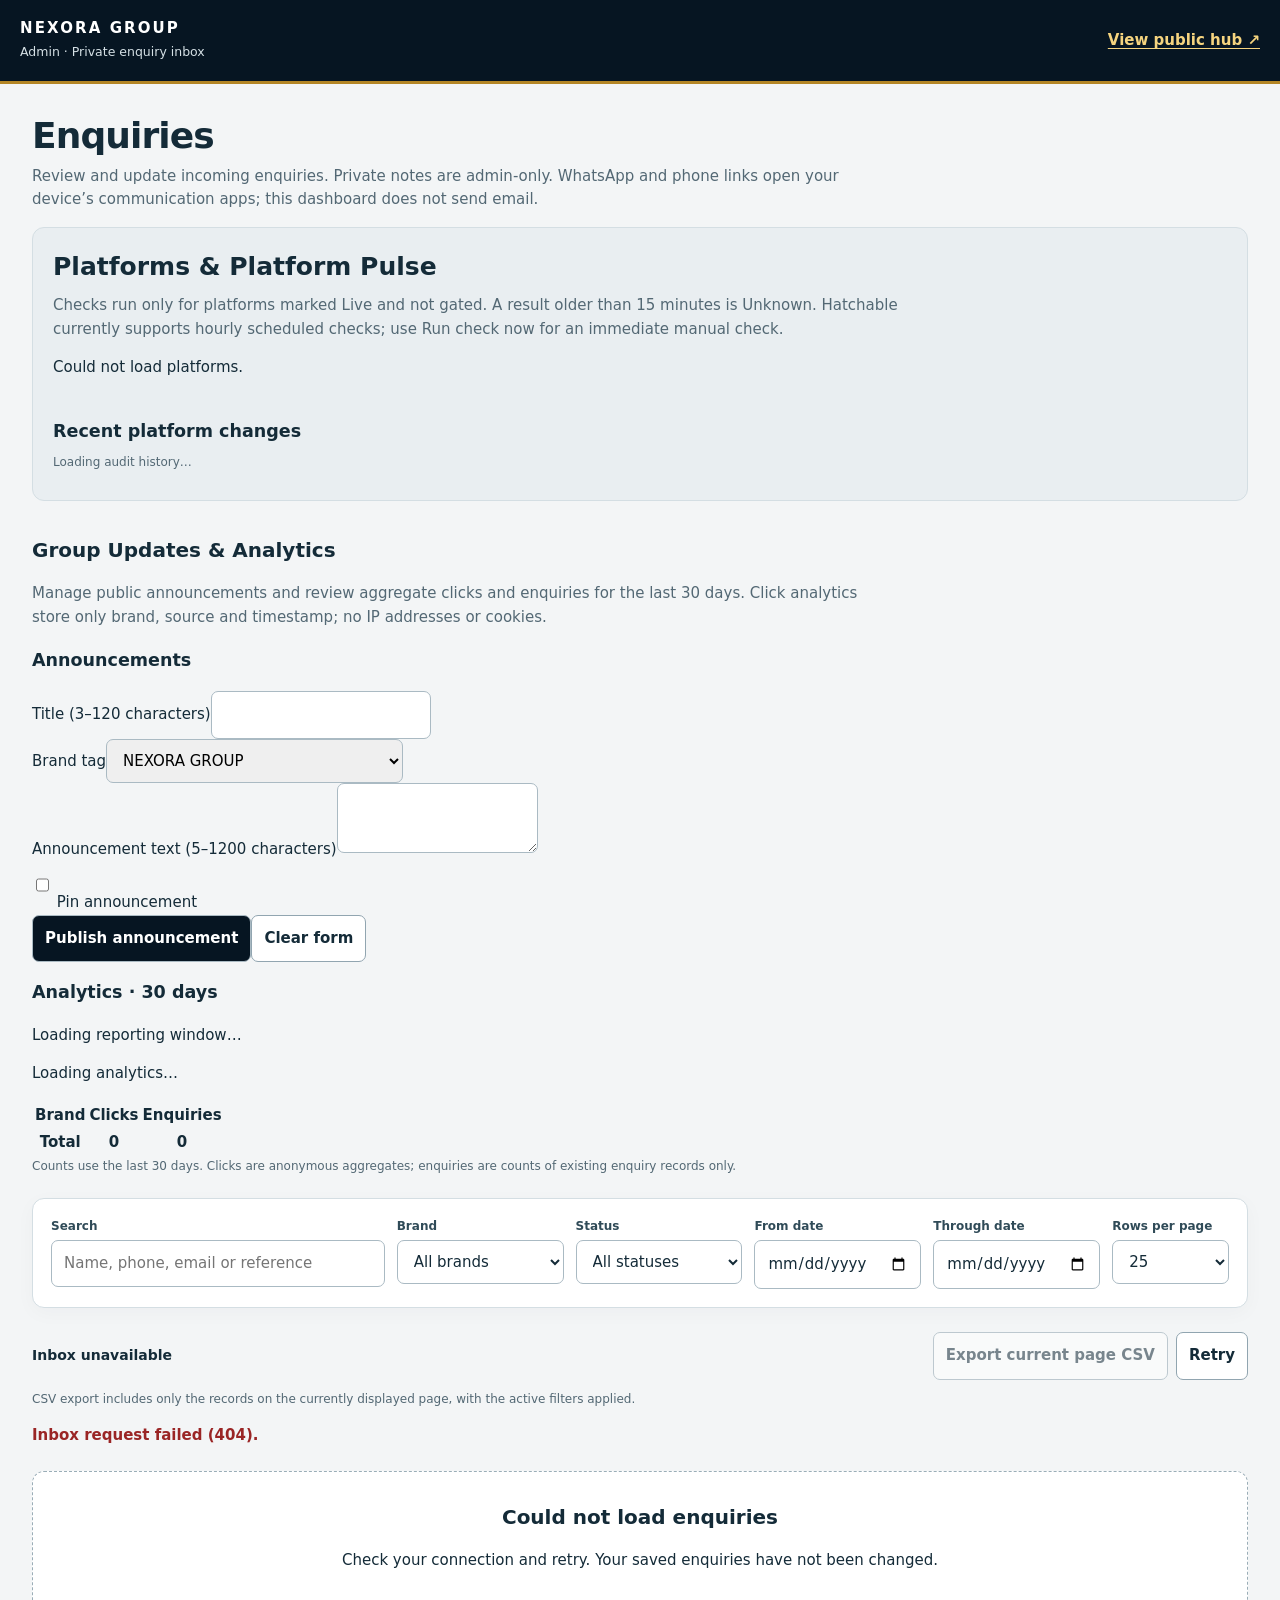
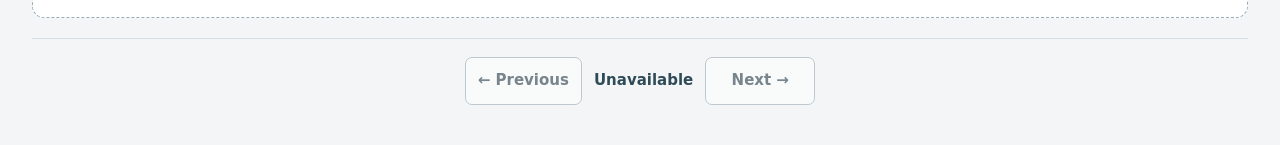
==== commit 5fc6c8e1: "Stage 2A: announcements, anonymous analytics and 30-day admin reporting; deploy small, verify live, " ====
--- a/public/admin.html
+++ b/public/admin.html
@@ -19,6 +19,7 @@
 @media(max-width:360px){main{padding:12px}.filters{grid-template-columns:minmax(0,1fr)}.filters .field:first-child{grid-column:auto}.toolbar .buttons{flex-direction:column;align-items:stretch}.toolbar .buttons button{width:100%}}
 #platforms-panel{margin:0 0 34px;padding:20px;background:#e9eef1;border:1px solid var(--line);border-radius:12px}#platforms-panel>h2{margin:0 0 6px;font-size:25px}#platforms-panel>h3{margin:24px 0 8px}.platform-admin-list{display:grid;grid-template-columns:repeat(auto-fit,minmax(min(100%,390px),1fr));gap:14px;margin-top:12px}.platform-admin-card{background:#fff;border:1px solid var(--line);border-radius:10px;padding:16px;min-width:0}.platform-admin-card h3{margin:0 0 4px;font-size:19px;overflow-wrap:anywhere}.platform-admin-card .platform-pulse-summary{font-size:12px;color:var(--muted);margin:4px 0 12px}.platform-admin-fields{display:grid;grid-template-columns:repeat(2,minmax(0,1fr));gap:10px}.platform-admin-fields .field-wide{grid-column:1/-1}.platform-admin-fields label{display:block;font-size:12px;font-weight:750;margin:0 0 4px}.platform-admin-fields input,.platform-admin-fields select,.platform-admin-fields textarea{width:100%;min-width:0;background:#fff;color:var(--ink)}.platform-admin-fields textarea{min-height:68px;resize:vertical}.platform-admin-fields .gate-field{display:flex;align-items:center;gap:9px;font-weight:750}.platform-admin-fields .gate-field input{width:20px;min-height:20px;height:20px}.platform-admin-actions{display:flex;flex-wrap:wrap;gap:8px;margin-top:12px}.platform-admin-actions button{flex:1 1 140px}.platform-admin-history{margin-top:14px;border-top:1px solid var(--line);padding-top:10px}.platform-admin-history summary{cursor:pointer;font-weight:750;font-size:12px}.platform-admin-history table{width:100%;border-collapse:collapse;margin-top:8px;font-size:11px}.platform-admin-history th,.platform-admin-history td{text-align:left;vertical-align:top;border-bottom:1px solid #e2e8eb;padding:6px 4px;overflow-wrap:anywhere}.platform-admin-history th{color:#334d59}.platform-audit-list{display:grid;gap:8px}.platform-audit-entry{padding:10px 12px;background:#fff;border:1px solid var(--line);border-radius:8px;font-size:12px;overflow-wrap:anywhere}.platform-audit-entry small{display:block;color:var(--muted)}@media(max-width:520px){#platforms-panel{padding:12px}.platform-admin-fields{grid-template-columns:minmax(0,1fr)}.platform-admin-fields .field-wide{grid-column:auto}.platform-admin-actions{flex-direction:column}.platform-admin-actions button{width:100%}}@media(prefers-reduced-motion:reduce){html{scroll-behavior:auto}*,*::before,*::after{animation:none!important;transition:none!important}}
 </style>
+<link rel="stylesheet" href="/admin-stage2a.css">
 </head>
 <body>
 <a class="skip-link" href="#main-content">Skip to main content</a>
@@ -26,6 +27,7 @@
 <main id="main-content">
 <h1>Enquiries</h1><p class="intro">Review and update incoming enquiries. Private notes are admin-only. WhatsApp and phone links open your device’s communication apps; this dashboard does not send email.</p>
 <section id="platforms-panel" aria-labelledby="platforms-heading"><h2 id="platforms-heading">Platforms &amp; Platform Pulse</h2><p class="intro">Checks run only for platforms marked Live and not gated. A result older than 15 minutes is Unknown. Hatchable currently supports hourly scheduled checks; use Run check now for an immediate manual check.</p><p id="platform-message" role="status" aria-live="polite">Loading platform registry…</p><div id="platform-list" class="platform-admin-list" aria-busy="true"></div><h3>Recent platform changes</h3><div id="platform-audit" class="platform-audit-list"><p class="note">Loading audit history…</p></div></section>
+<section id="stage2a-panel" aria-labelledby="stage2a-heading"><h2 id="stage2a-heading">Group Updates &amp; Analytics</h2><p class="intro">Manage public announcements and review aggregate clicks and enquiries for the last 30 days. Click analytics store only brand, source and timestamp; no IP addresses or cookies.</p><div class="stage2a-grid"><div class="stage2a-box"><h3>Announcements</h3><form id="announcement-form" class="stage2a-form"><input id="announcement-id" type="hidden"><div><label for="announcement-title">Title (3–120 characters)</label><input id="announcement-title" required minlength="3" maxlength="120"></div><div><label for="announcement-brand">Brand tag</label><select id="announcement-brand" required><option>NEXORA GROUP</option><option>SKYLINE Architecture &amp; Design</option><option>SCHOLARS UNIVERSITY</option><option>NEXORA TECHNOLOGIES</option><option>TEKDiD Forex Trading Technology</option></select></div><div><label for="announcement-body">Announcement text (5–1200 characters)</label><textarea id="announcement-body" required minlength="5" maxlength="1200"></textarea></div><label class="stage2a-pin"><input id="announcement-pinned" type="checkbox"> Pin announcement</label><div class="stage2a-actions"><button id="announcement-save" type="submit">Publish announcement</button><button id="announcement-reset" class="secondary" type="button">Clear form</button></div></form><p id="announcement-message" class="stage2a-message" role="status" aria-live="polite"></p><div id="announcement-list" class="stage2a-list" aria-live="polite"></div></div><div class="stage2a-box"><h3>Analytics · 30 days</h3><p id="analytics-window" class="stage2a-meta">Loading reporting window…</p><p id="analytics-message" class="stage2a-message" role="status" aria-live="polite">Loading analytics…</p><div style="overflow-x:auto"><table class="stage2a-analytics"><thead><tr><th>Brand</th><th>Clicks</th><th>Enquiries</th></tr></thead><tbody id="analytics-rows"></tbody><tfoot><tr><th>Total</th><th id="analytics-total-clicks">0</th><th id="analytics-total-enquiries">0</th></tr></tfoot></table></div><p class="note">Counts use the last 30 days. Clicks are anonymous aggregates; enquiries are counts of existing enquiry records only.</p></div></div></section>
 <form id="filters" class="filters" role="search" aria-label="Filter enquiries">
 <div class="field"><label for="q">Search</label><input id="q" name="q" autocomplete="off" placeholder="Name, phone, email or reference"></div>
 <div class="field"><label for="brand">Brand</label><select id="brand" name="brand"><option value="">All brands</option><option>SKYLINE Architecture &amp; Design</option><option>SCHOLARS UNIVERSITY</option><option>NEXORA TECHNOLOGIES</option><option>TEKDiD Forex Trading Technology</option><option>NEXORA GROUP / Not sure yet</option></select></div>
@@ -80,5 +82,5 @@
 load();
 })();
 </script>
-<script src="/nexora-config.js"></script><script src="/contact-config.js" defer></script>
+<script src="/admin-stage2a.js" defer></script><script src="/nexora-config.js"></script><script src="/contact-config.js" defer></script>
 </body></html>
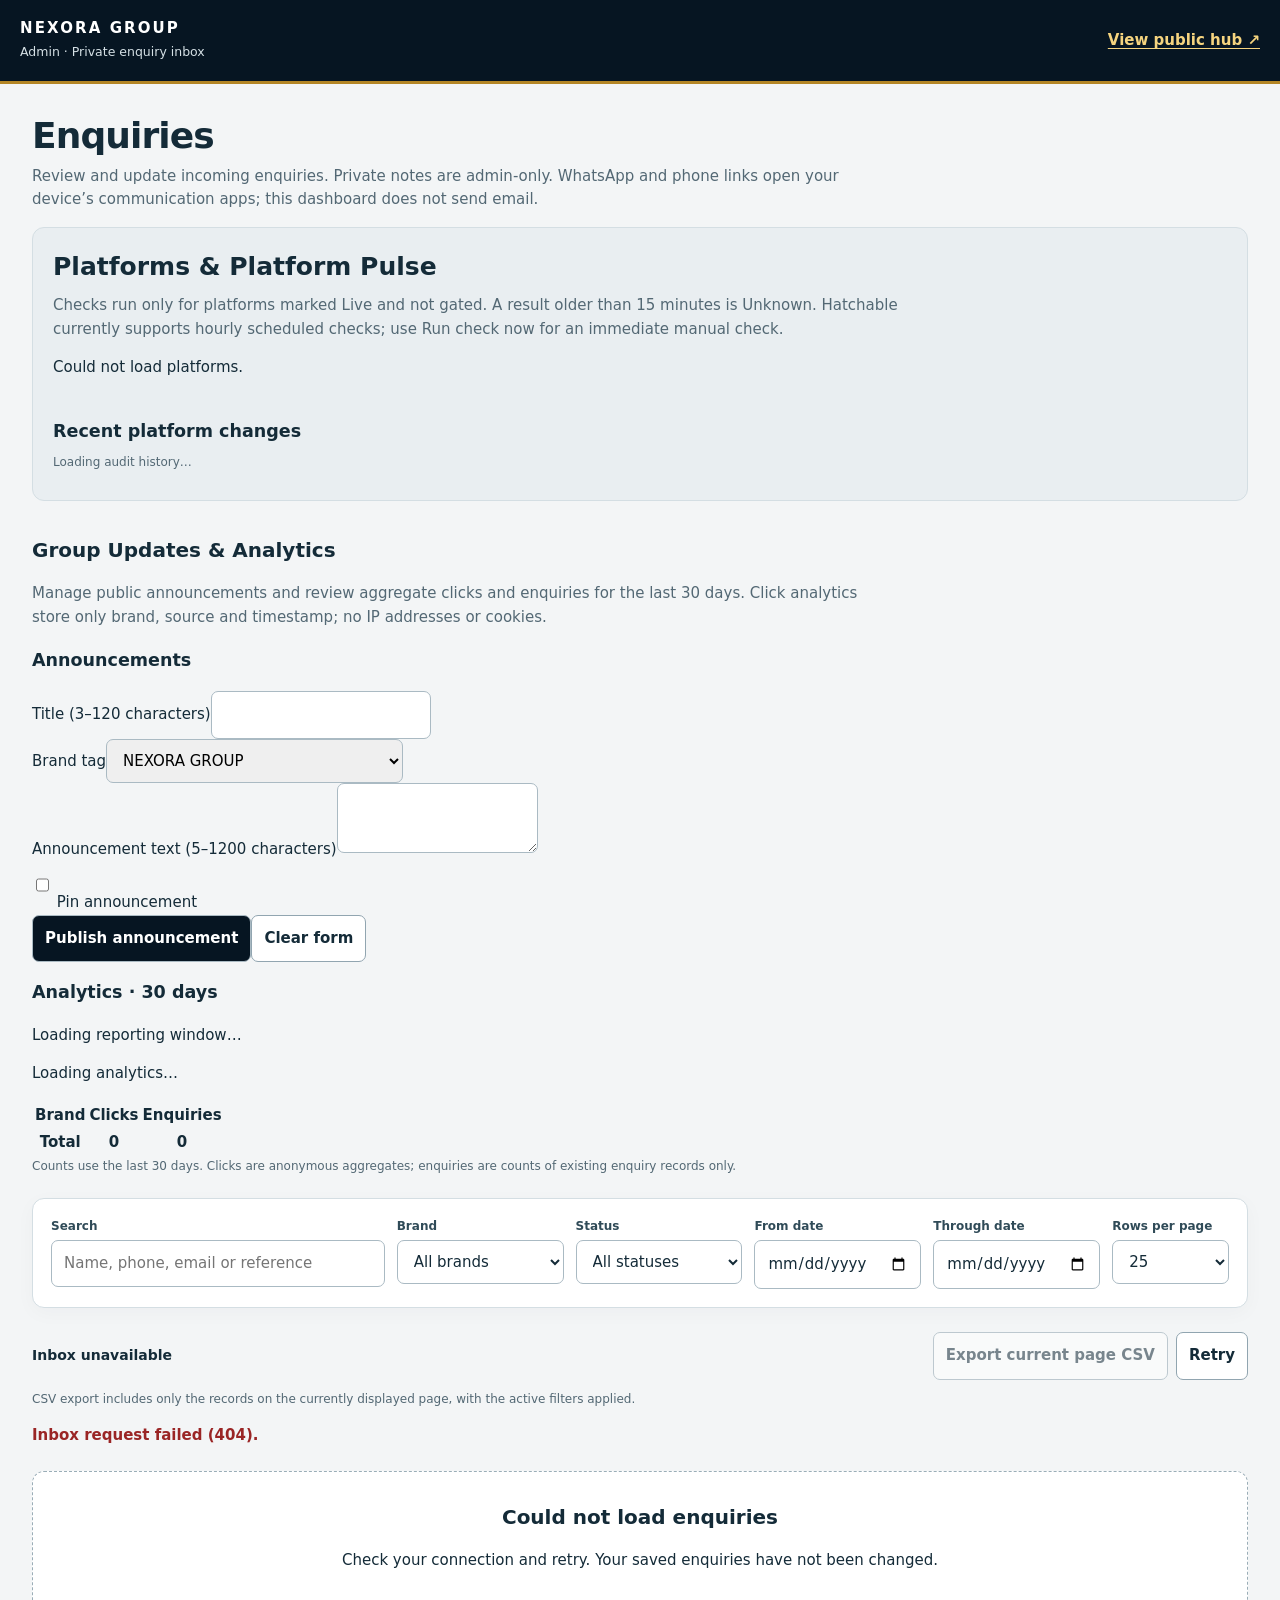
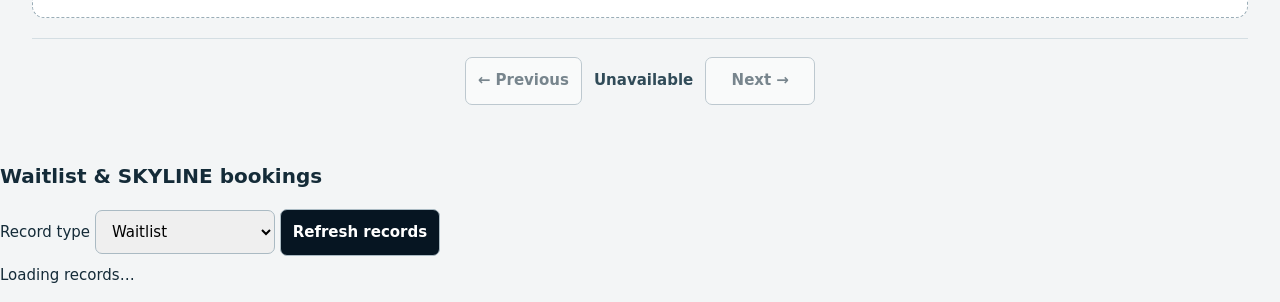
==== commit f637e82d: "Go for Stage 2B on nexora-group-website (update in place, v61 baseline); add noindex and robots dire" ====
--- a/public/admin.html
+++ b/public/admin.html
@@ -2,7 +2,7 @@
 <html lang="en">
 <head>
 <meta charset="utf-8"><meta name="viewport" content="width=device-width,initial-scale=1,viewport-fit=cover">
-<meta name="robots" content="noindex,nofollow,noarchive"><meta name="theme-color" content="#061522">
+<meta name="robots" content="noindex,nofollow"><meta name="theme-color" content="#061522">
 <title>Enquiry inbox — NEXORA GROUP</title><link rel="icon" href="/favicon.svg">
 <style>
 :root{color-scheme:light;--navy:#061522;--ink:#142b38;--muted:#536874;--gold:#b48625;--line:#d4dee3;--paper:#f3f5f6}
@@ -83,4 +83,4 @@
 })();
 </script>
 <script src="/admin-stage2a.js" defer></script><script src="/nexora-config.js"></script><script src="/contact-config.js" defer></script>
-</body></html>+<section id="lead-admin" class="lead-section" aria-labelledby="lead-admin-title"><h2 id="lead-admin-title">Waitlist &amp; SKYLINE bookings</h2><label>Record type <select id="lead-type"><option value="waitlist">Waitlist</option><option value="bookings">SKYLINE bookings</option></select></label> <button id="lead-refresh" type="button">Refresh records</button><p id="lead-message" role="status" aria-live="polite">Loading records…</p><div id="lead-list"></div></section><link rel="stylesheet" href="/stage2b.css"><script src="/stage2b.js" defer></script></body></html>
